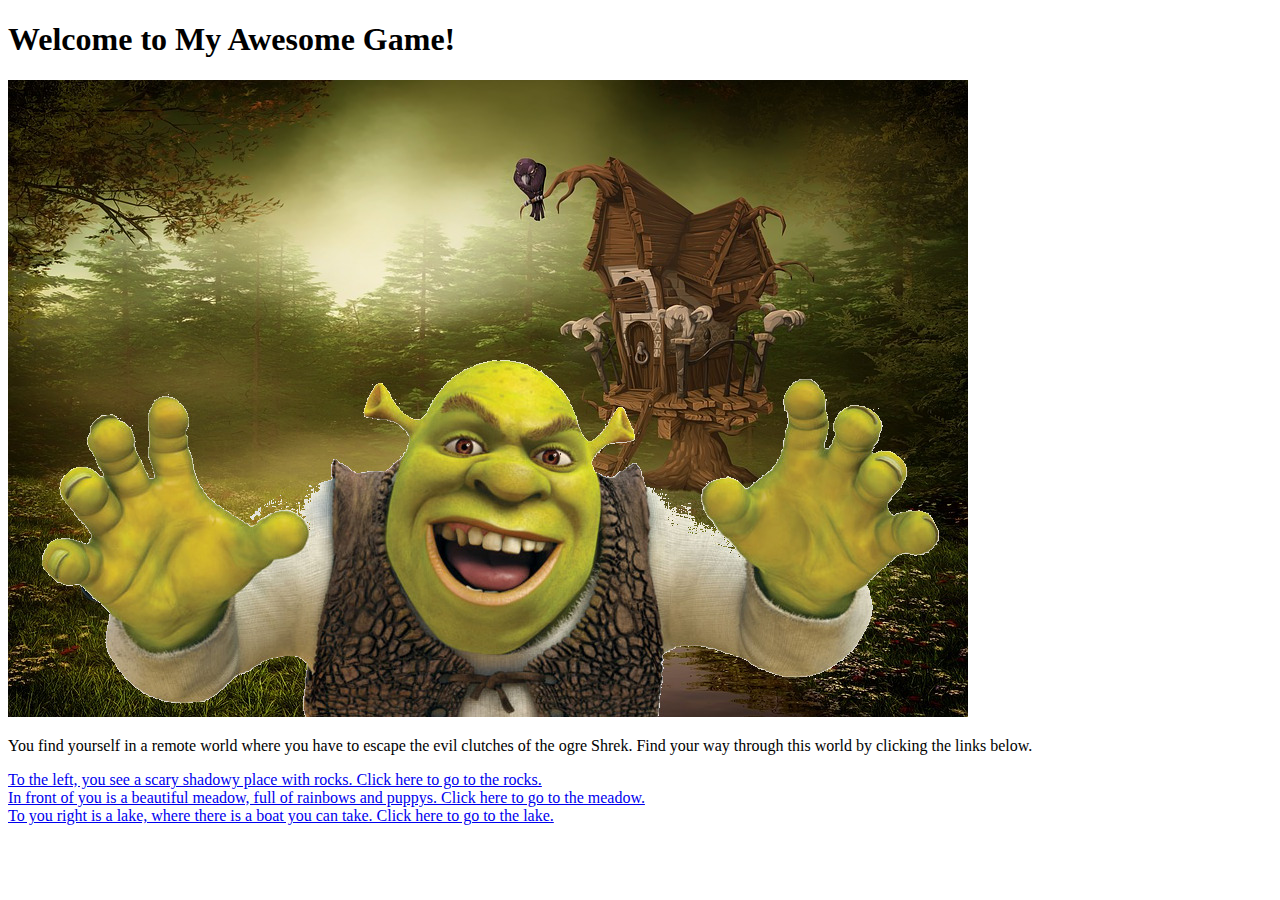
==== index.html @ fff993e8 "Change pictures" ====
<!DOCTYPE html>
<html lang="en">
<head>
    <meta charset="UTF-8">
    <meta name="viewport" content="width=device-width, initial-scale=1.0">
    <meta http-equiv="X-UA-Compatible" content="ie=edge">
    <title>My Awesome Game</title>
</head>
<body>
        <main>
                <h1>Welcome to My Awesome Game!</h1>
                <img src="img/worldwithogre.jpg" title="world">
                <p>You find yourself in a remote world where you have to escape the evil clutches of the ogre Shrek. 
                    Find your way through this world by clicking the links below.</p>
            </main>
            <nav>
                <a href="page2.html">To the left, you see a scary shadowy place with rocks. Click here to go to the rocks.</a>
                <br>
                <a href="page3.html">In front of you is a beautiful meadow, full of rainbows and puppys.
                    Click here to go to the meadow.</a>
                <br>
                <a href="page4.html">To you right is a lake, where there is a boat you can take. Click here to go to the lake.</a>        
            </nav>
    
</body>
</html>
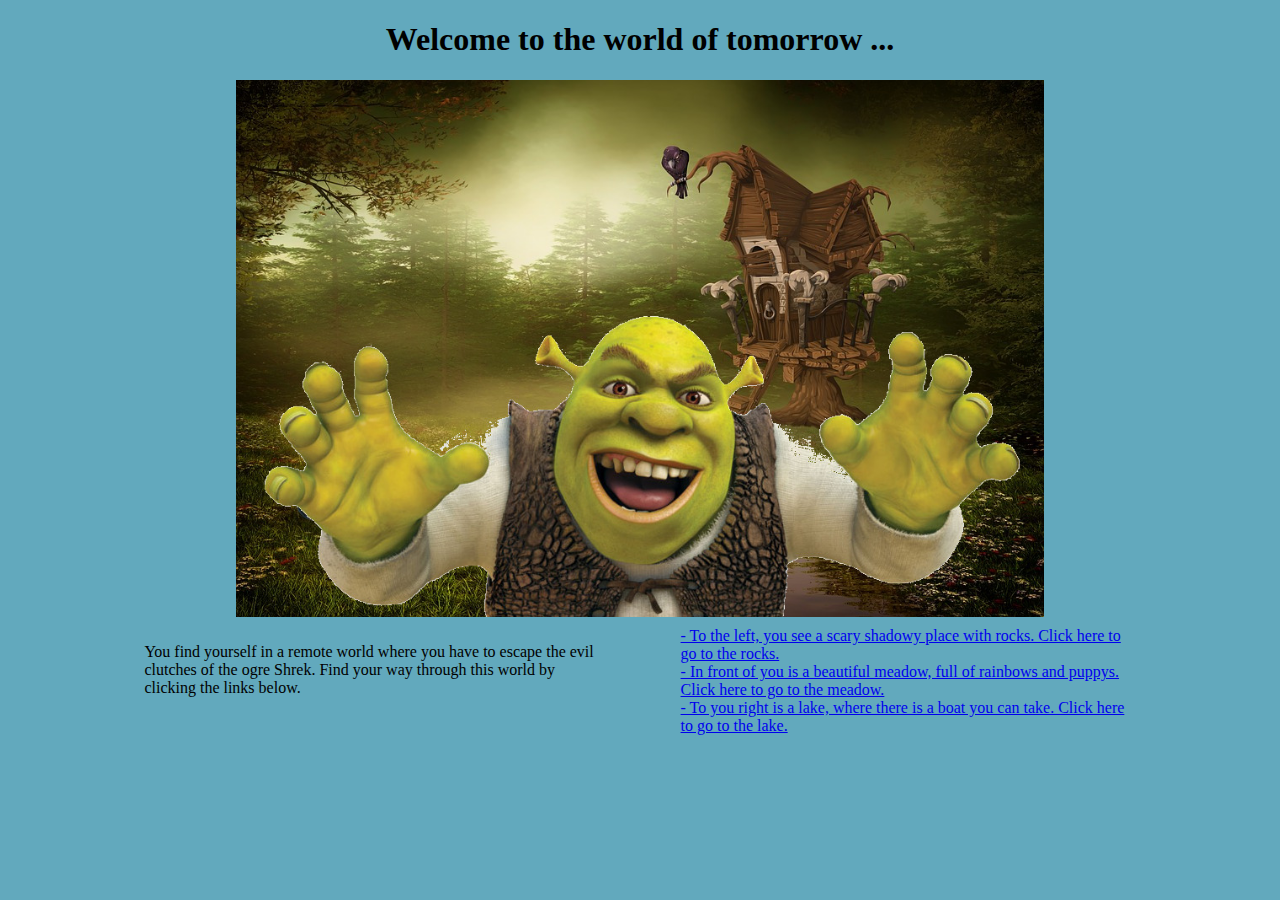
==== commit fb6e79a0: "Add css stylesheet" ====
--- a/index.html
+++ b/index.html
@@ -1,26 +1,28 @@
 <!DOCTYPE html>
 <html lang="en">
 <head>
+    <link rel="stylesheet" href="mystyle.css">
     <meta charset="UTF-8">
     <meta name="viewport" content="width=device-width, initial-scale=1.0">
     <meta http-equiv="X-UA-Compatible" content="ie=edge">
     <title>My Awesome Game</title>
 </head>
 <body>
+    <div class="container">
         <main>
-                <h1>Welcome to My Awesome Game!</h1>
+                <h1>Welcome to the world of tomorrow ...</h1>
                 <img src="img/worldwithogre.jpg" title="world">
-                <p>You find yourself in a remote world where you have to escape the evil clutches of the ogre Shrek. 
+                <p class="left">You find yourself in a remote world where you have to escape the evil clutches of the ogre Shrek. 
                     Find your way through this world by clicking the links below.</p>
-            </main>
-            <nav>
-                <a href="page2.html">To the left, you see a scary shadowy place with rocks. Click here to go to the rocks.</a>
+        </main>
+        <nav class="right">
+                <a href="page2.html">- To the left, you see a scary shadowy place with rocks. Click here to go to the rocks.</a>
                 <br>
-                <a href="page3.html">In front of you is a beautiful meadow, full of rainbows and puppys.
+                <a href="page3.html">- In front of you is a beautiful meadow, full of rainbows and puppys.
                     Click here to go to the meadow.</a>
                 <br>
-                <a href="page4.html">To you right is a lake, where there is a boat you can take. Click here to go to the lake.</a>        
-            </nav>
-    
+                <a href="page4.html">- To you right is a lake, where there is a boat you can take. Click here to go to the lake.</a>        
+        </nav>
+    </div>    
 </body>
 </html>--- a/mystyle.css
+++ b/mystyle.css
@@ -0,0 +1,35 @@
+body {
+    background-color: #62A9BD;
+}
+
+h1 {
+    text-align: center;
+}
+
+p {
+    font-family: Georgia, 'Times New Roman', Times, serif;
+}
+
+img {
+    display: block;
+    margin-left: auto;
+    margin-right: auto;
+    width: 80%;
+}
+
+.right {
+    float: right;
+    width: 45%;
+    padding: 10px;
+}
+
+.left {
+    float: left;
+    width: 45%;
+    padding: 10px;
+}
+
+.container {
+    margin-left: 10%;
+    margin-right: 10%;
+}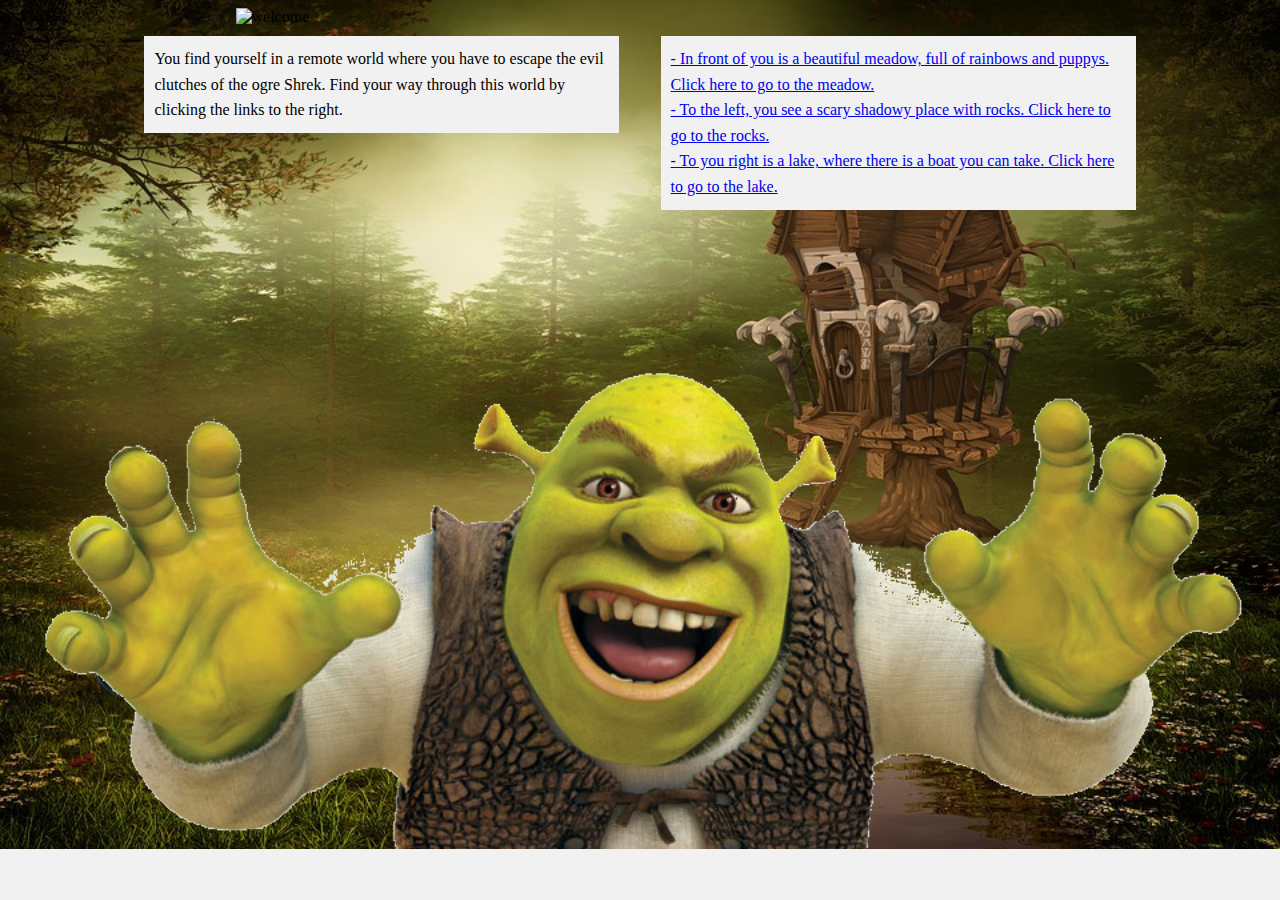
==== commit c2b4bc5c: "Add more css to make the game beautiful" ====
--- a/index.html
+++ b/index.html
@@ -10,18 +10,17 @@
 <body>
     <div class="container">
         <main>
-                <h1>Welcome to the world of tomorrow ...</h1>
-                <img src="img/worldwithogre.jpg" title="world">
+                <img src="img/welcome.png" title="welcome">
                 <p class="left">You find yourself in a remote world where you have to escape the evil clutches of the ogre Shrek. 
-                    Find your way through this world by clicking the links below.</p>
+                    Find your way through this world by clicking the links to the right.</p>
         </main>
         <nav class="right">
-                <a href="page2.html">- To the left, you see a scary shadowy place with rocks. Click here to go to the rocks.</a>
-                <br>
-                <a href="page3.html">- In front of you is a beautiful meadow, full of rainbows and puppys.
+                <a class="other" href="page3.html">- In front of you is a beautiful meadow, full of rainbows and puppys.
                     Click here to go to the meadow.</a>
                 <br>
-                <a href="page4.html">- To you right is a lake, where there is a boat you can take. Click here to go to the lake.</a>        
+                <a class="other" href="page2.html">- To the left, you see a scary shadowy place with rocks. Click here to go to the rocks.</a>
+                <br>
+                <a class="other" href="page4.html">- To you right is a lake, where there is a boat you can take. Click here to go to the lake.</a>        
         </nav>
     </div>    
 </body>
--- a/mystyle.css
+++ b/mystyle.css
@@ -1,13 +1,23 @@
 body {
-    background-color: #62A9BD;
+    background-image: url("img/worldwithogre.jpg");
+    background-color: #F1F1F1;
+    background-repeat: no-repeat;
+    background-size: 100%;
+}
+
+.container {
+    margin-left: 10%;
+    margin-right: 10%;
 }
 
 h1 {
     text-align: center;
+    color: #F1F1F1;
 }
 
 p {
     font-family: Georgia, 'Times New Roman', Times, serif;
+    line-height: 1.6;
 }
 
 img {
@@ -21,15 +31,20 @@
     float: right;
     width: 45%;
     padding: 10px;
+    margin: 10px;
+    background-color: #F1F1F1;
 }
 
 .left {
     float: left;
     width: 45%;
     padding: 10px;
+    margin: 10px;
+    background-color: #F1F1F1;
 }
 
-.container {
-    margin-left: 10%;
-    margin-right: 10%;
+.other {
+    font-family: Georgia, 'Times New Roman', Times, serif;
+    line-height: 1.6;
+
 }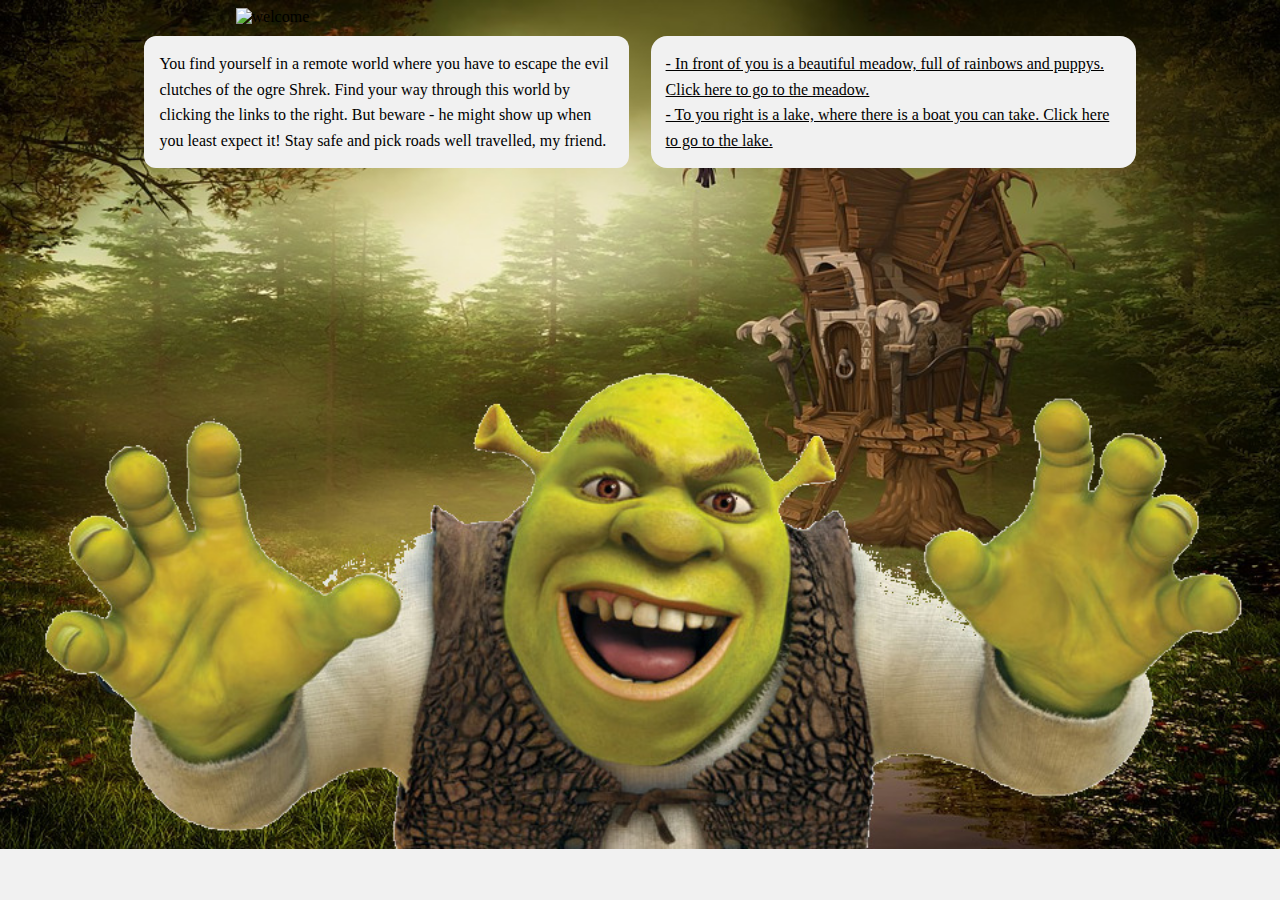
==== commit 2320672f: "add more changes for css" ====
--- a/index.html
+++ b/index.html
@@ -11,14 +11,14 @@
     <div class="container">
         <main>
                 <img src="img/welcome.png" title="welcome">
-                <p class="left">You find yourself in a remote world where you have to escape the evil clutches of the ogre Shrek. 
-                    Find your way through this world by clicking the links to the right.</p>
+                <p class="left">You find yourself in a remote world where you have to escape the evil 
+                    clutches of the ogre Shrek. Find your way through this world by clicking the links 
+                    to the right. But beware - he might show up when you least expect it! Stay safe and pick 
+                roads well travelled, my friend.</p>
         </main>
         <nav class="right">
                 <a class="other" href="page3.html">- In front of you is a beautiful meadow, full of rainbows and puppys.
                     Click here to go to the meadow.</a>
-                <br>
-                <a class="other" href="page2.html">- To the left, you see a scary shadowy place with rocks. Click here to go to the rocks.</a>
                 <br>
                 <a class="other" href="page4.html">- To you right is a lake, where there is a boat you can take. Click here to go to the lake.</a>        
         </nav>
--- a/mystyle.css
+++ b/mystyle.css
@@ -30,21 +30,31 @@
 .right {
     float: right;
     width: 45%;
-    padding: 10px;
+    padding: 15px;
     margin: 10px;
     background-color: #F1F1F1;
+    border-radius: 16px;
 }
 
 .left {
     float: left;
     width: 45%;
-    padding: 10px;
+    padding: 15px;
     margin: 10px;
     background-color: #F1F1F1;
+    border-radius: 12px;
 }
 
 .other {
     font-family: Georgia, 'Times New Roman', Times, serif;
     line-height: 1.6;
+    color: black;
+}
 
+nav a:hover {
+    color: purple;
+}
+
+nav a:active {
+    color: grey;
 }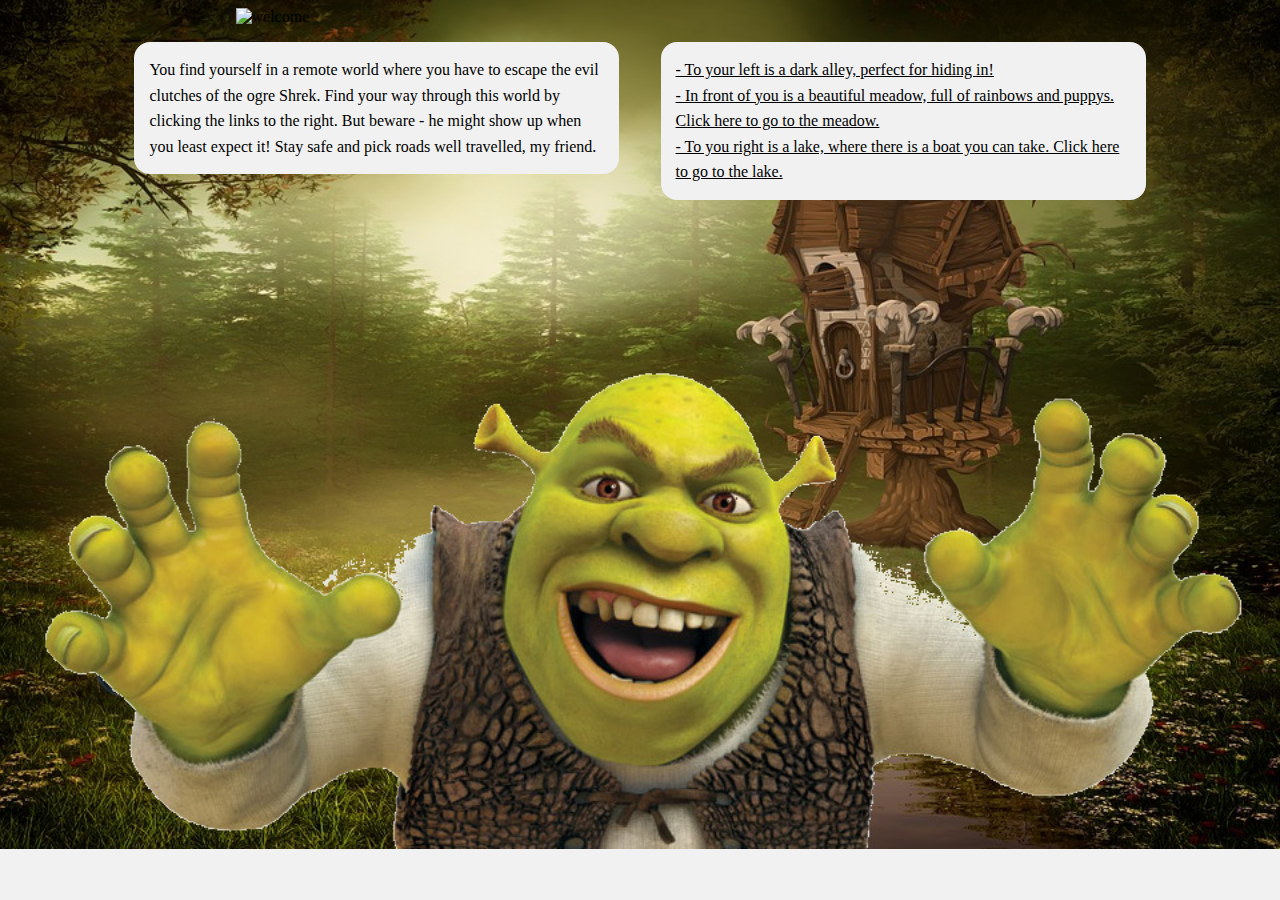
==== commit 49896d51: "Add new page" ====
--- a/index.html
+++ b/index.html
@@ -1,5 +1,6 @@
 <!DOCTYPE html>
 <html lang="en">
+
 <head>
     <link rel="stylesheet" href="mystyle.css">
     <meta charset="UTF-8">
@@ -7,21 +8,23 @@
     <meta http-equiv="X-UA-Compatible" content="ie=edge">
     <title>My Awesome Game</title>
 </head>
+
 <body>
     <div class="container">
         <main>
-                <img src="img/welcome.png" title="welcome">
-                <p class="left">You find yourself in a remote world where you have to escape the evil 
-                    clutches of the ogre Shrek. Find your way through this world by clicking the links 
-                    to the right. But beware - he might show up when you least expect it! Stay safe and pick 
-                roads well travelled, my friend.</p>
+            <img src="img/welcome.png" title="welcome">
+            <p class="left">You find yourself in a remote world where you have to escape the evil clutches of the ogre Shrek. Find your way
+                through this world by clicking the links to the right. But beware - he might show up when you least expect
+                it! Stay safe and pick roads well travelled, my friend.</p>
         </main>
         <nav class="right">
-                <a class="other" href="page3.html">- In front of you is a beautiful meadow, full of rainbows and puppys.
-                    Click here to go to the meadow.</a>
-                <br>
-                <a class="other" href="page4.html">- To you right is a lake, where there is a boat you can take. Click here to go to the lake.</a>        
+            <a class="other" href="page5.html">- To your left is a dark alley, perfect for hiding in!</a>
+            <br>
+            <a class="other" href="page3.html">- In front of you is a beautiful meadow, full of rainbows and puppys. Click here to go to the meadow.</a>
+            <br>
+            <a class="other" href="page4.html">- To you right is a lake, where there is a boat you can take. Click here to go to the lake.</a>
         </nav>
-    </div>    
+    </div>
 </body>
+
 </html>--- a/mystyle.css
+++ b/mystyle.css
@@ -31,18 +31,17 @@
     float: right;
     width: 45%;
     padding: 15px;
-    margin: 10px;
     background-color: #F1F1F1;
     border-radius: 16px;
+    margin-top: 16px;
 }
 
 .left {
     float: left;
     width: 45%;
     padding: 15px;
-    margin: 10px;
     background-color: #F1F1F1;
-    border-radius: 12px;
+    border-radius: 16px;    
 }
 
 .other {
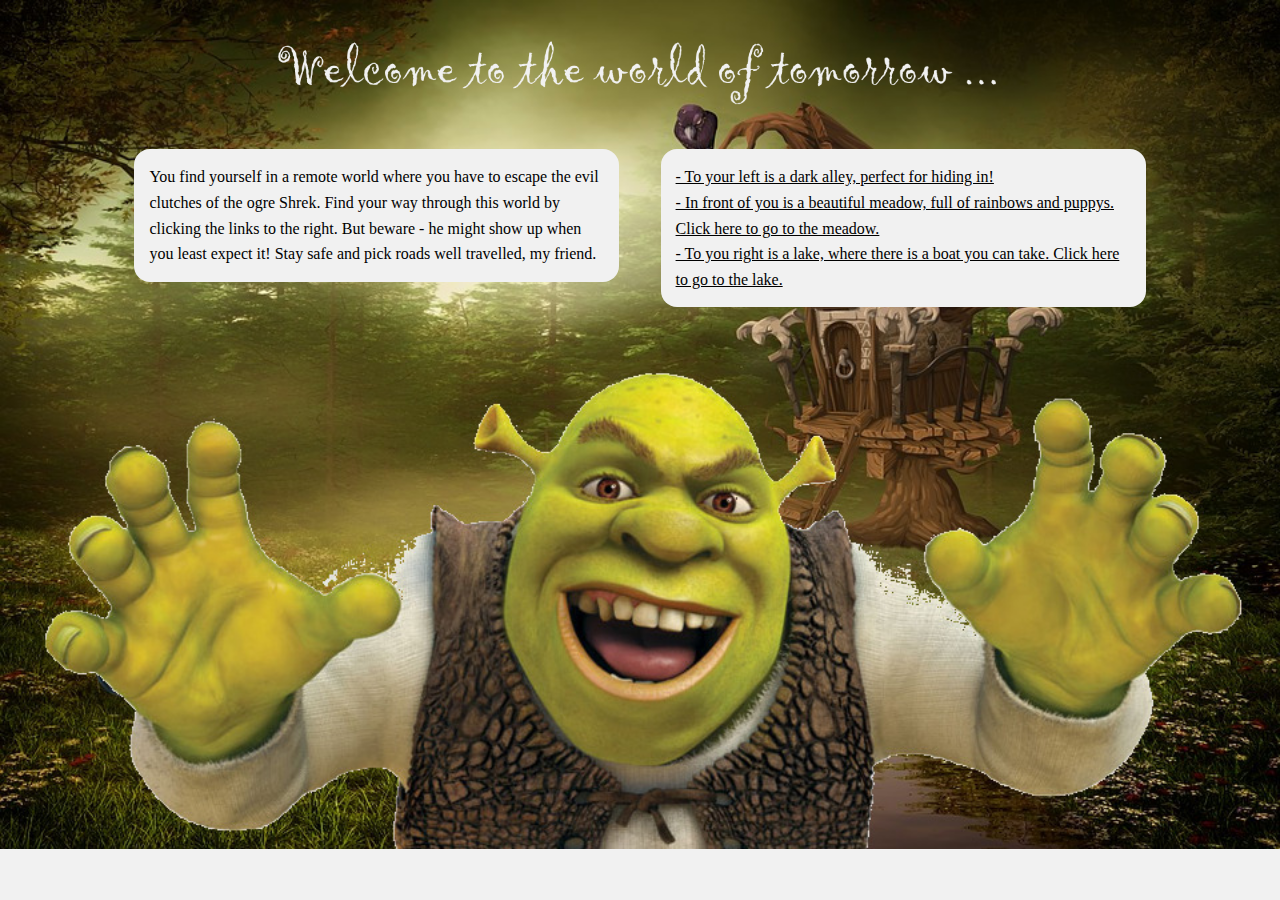
==== commit 55d8e9f3: "change filename" ====
--- a/index.html
+++ b/index.html
@@ -12,7 +12,7 @@
 <body>
     <div class="container">
         <main>
-            <img src="img/welcome.png" title="welcome">
+            <img src="img/Welcome.png" title="welcome">
             <p class="left">You find yourself in a remote world where you have to escape the evil clutches of the ogre Shrek. Find your way
                 through this world by clicking the links to the right. But beware - he might show up when you least expect
                 it! Stay safe and pick roads well travelled, my friend.</p>
